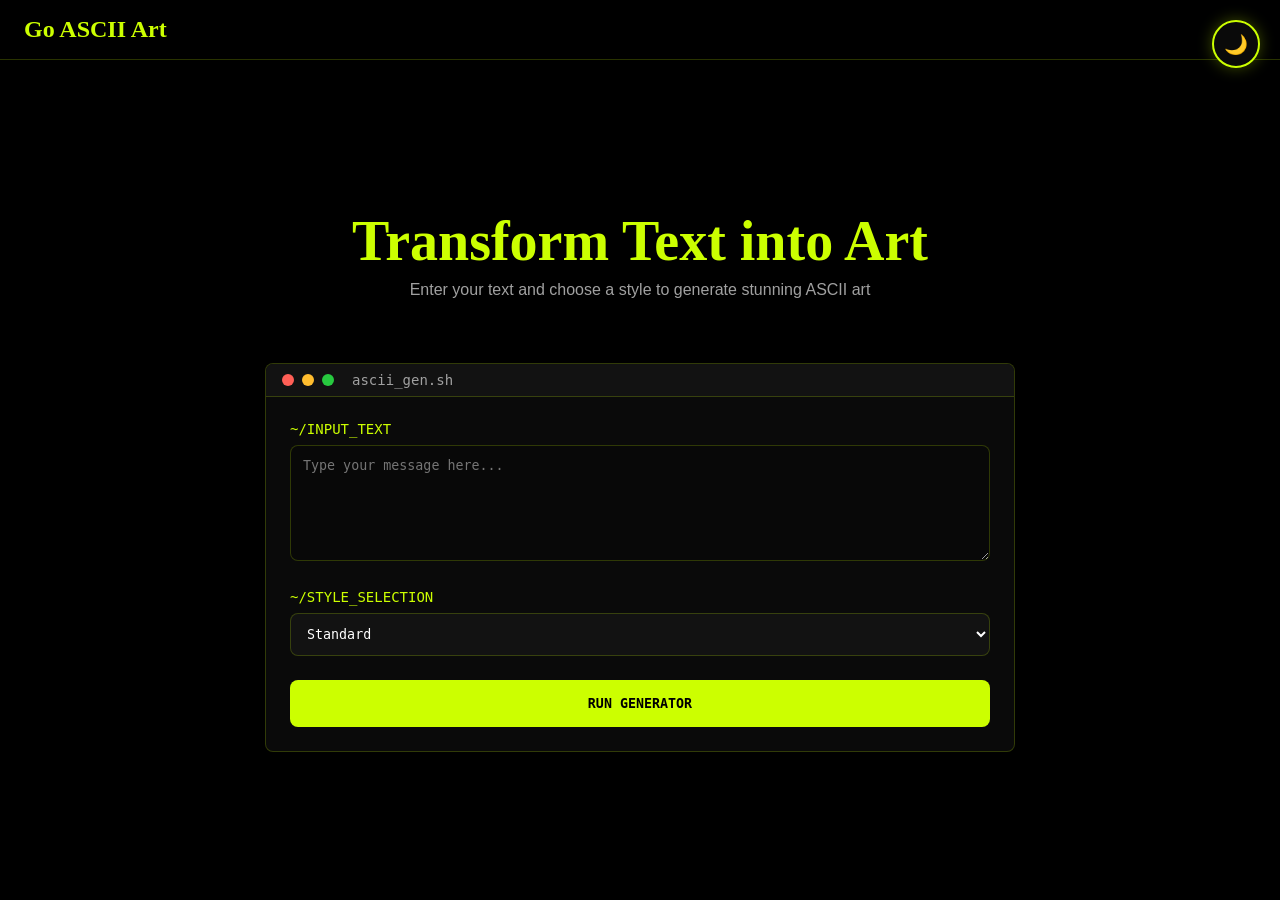
==== index.html @ ec10ce24 "Initial commit" ====
<!DOCTYPE html>
<html lang="en">
<head>
    <meta charset="UTF-8">
    <meta name="viewport" content="width=device-width, initial-scale=1.0">
    <title>Go ASCII Art Generator</title>
    <link href="/assets/css/styles.css" rel="stylesheet">
</head>
<body>
    <nav class="navbar">
        <div class="container">
            <a class="navbar-brand" href="/">Go ASCII Art</a>
        </div>
    </nav>

    <button id="theme-toggle" class="theme-toggle-btn" aria-label="Toggle theme">🌙</button>

    <main class="main-container">
        <div class="hero-section">
            <h1 class="hero-title">Transform Text into Art</h1>
            <p class="hero-subtitle">Enter your text and choose a style to generate stunning ASCII art</p>
        </div>

        <section class="terminal-window">
            <div class="terminal-header">
                <div class="dot dot-red"></div>
                <div class="dot dot-yellow"></div>
                <div class="dot dot-green"></div>
                <span class="terminal-title">ascii_gen.sh</span>
            </div>
            <div class="terminal-body">
                <form action="/ascii-art" method="POST">
                    <div class="form-group">
                        <label for="input-text" class="form-label">~/input_text</label>
                        <textarea
                            id="input-text"
                            name="input-text"
                            class="terminal-input"
                            rows="6"
                            placeholder="Type your message here..."
                            required></textarea>
                    </div>
                    <div class="form-group">
                        <label for="banner" class="form-label">~/style_selection</label>
                        <select id="banner" name="banner" class="banner-select">
                            <option value="standard" selected>Standard</option>
                            <option value="shadow">Shadow</option>
                            <option value="thinkertoy">Thinkertoy</option>
                        </select>
                    </div>
                    <button type="submit" class="btn-generate">RUN GENERATOR</button>
                </form>
            </div>
        </section>
    </main>

    <script>
        const themeToggle = document.getElementById('theme-toggle');
        const body = document.body;

        if (localStorage.getItem('theme') === 'light') {
            body.classList.add('light-theme');
            themeToggle.textContent = '☀️';
        }

        themeToggle.addEventListener('click', () => {
            body.classList.toggle('light-theme');
            const isLight = body.classList.contains('light-theme');
            localStorage.setItem('theme', isLight ? 'light' : 'dark');
            themeToggle.textContent = isLight ? '☀️' : '🌙';
        });
    </script>
</body>
</html>
---- assets/css/styles.css ----
:root {
    /* Color Palette - Dark (Obsidian & Neon Lime) */
    --color-bg: #000000;
    --color-surface: #0a0a0a;
    --color-surface-raised: #121212;
    --color-brand: #ccff00;
    --color-brand-glow: rgba(204, 255, 0, 0.3);
    --color-text: #ffffff;
    --color-text-secondary: #a0a0a0;
    --color-border: rgba(204, 255, 0, 0.2);
    --color-error: #ff4d4d;

    /* Spacing Scale */
    --space-1: 0.25rem;
    --space-2: 0.5rem;
    --space-3: 0.75rem;
    --space-4: 1rem;
    --space-6: 1.5rem;
    --space-8: 2rem;
    --space-12: 3rem;

    /* Fluid Typography */
    --text-xs: clamp(0.75rem, 1.5vw, 0.875rem);
    --text-sm: clamp(0.875rem, 2vw, 1rem);
    --text-base: clamp(1rem, 2.5vw, 1.125rem);
    --text-lg: clamp(1.25rem, 3vw, 1.5rem);
    --text-xl: clamp(1.5rem, 4vw, 2rem);
    --text-2xl: clamp(2rem, 6vw, 3.5rem);

    /* Radii & Shadows */
    --radius-md: 8px;
    --radius-lg: 16px;
    --shadow-lg: 0 20px 40px rgba(0, 0, 0, 0.8);

    --transition-base: 0.3s cubic-bezier(0.4, 0, 0.2, 1);
}

.light-theme {
    --color-bg: #ffffff;
    --color-surface: #f5f5f5;
    --color-surface-raised: #eeeeee;
    --color-brand: #ff8c00;
    --color-brand-glow: rgba(255, 140, 0, 0.2);
    --color-text: #000000;
    --color-text-secondary: #666666;
    --color-border: rgba(255, 140, 0, 0.3);
    --color-error: #ef4444;
}

* {
    margin: 0;
    padding: 0;
    box-sizing: border-box;
}

body {
    font-family: 'Inter', -apple-system, BlinkMacSystemFont, sans-serif;
    background-color: var(--color-bg);
    color: var(--color-text);
    min-height: 100vh;
    transition: background-color var(--transition-base), color var(--transition-base);
    display: flex;
    flex-direction: column;
}

/* Navbar */
.navbar {
    display: flex;
    justify-content: space-between;
    align-items: center;
    padding: var(--space-4) var(--space-6);
    background: rgba(0, 0, 0, 0.1);
    backdrop-filter: blur(10px);
    border-bottom: 1px solid var(--color-border);
}

.navbar-brand {
    font-family: 'Pacifico', cursive;
    font-size: var(--text-lg);
    background: var(--color-brand);
    -webkit-background-clip: text;
    -webkit-text-fill-color: transparent;
    text-decoration: none;
    font-weight: bold;
}

/* Theme Toggle - Fixed Floating Button */
.theme-toggle-btn {
    position: fixed;
    top: 20px;
    right: 20px;
    z-index: 1000;
    width: 48px;
    height: 48px;
    border-radius: 50%;
    border: 2px solid var(--color-brand);
    background: var(--color-surface);
    color: var(--color-brand);
    cursor: pointer;
    display: flex;
    align-items: center;
    justify-content: center;
    font-size: 1.2rem;
    transition: all var(--transition-base);
    box-shadow: 0 0 15px var(--color-brand-glow);
}

.theme-toggle-btn:hover {
    transform: scale(1.1) rotate(15deg);
    background: var(--color-brand);
    color: var(--color-bg);
}

/* Main Layout */
.main-container {
    flex: 1;
    display: flex;
    flex-direction: column;
    align-items: center;
    justify-content: center;
    padding: var(--space-8);
    gap: var(--space-8);
}


.hero-section {
    text-align: center;
    margin-bottom: var(--space-8);
}

.hero-title {
    font-family: 'Pacifico', cursive;
    font-size: var(--text-2xl);
    color: var(--color-brand);
    margin-bottom: var(--space-2);
}

.hero-subtitle {
    color: var(--color-text-secondary);
    font-size: var(--text-sm);
}

/* Terminal Style Generator */
.terminal-window {
    background: var(--color-surface);
    border: 1px solid var(--color-border);
    border-radius: var(--radius-md);
    box-shadow: var(--shadow-lg);
    width: 100%;
    max-width: 750px;
    overflow: hidden;
    transition: transform var(--transition-base);
}

.terminal-header {
    background: var(--color-surface-raised);
    padding: var(--space-2) var(--space-4);
    display: flex;
    align-items: center;
    gap: 8px;
    border-bottom: 1px solid var(--color-border);
}

.dot {
    width: 12px;
    height: 12px;
    border-radius: 50%;
}
.dot-red { background: #ff5f56; }
.dot-yellow { background: #ffbd2e; }
.dot-green { background: #27c93f; }

.terminal-title {
    margin-left: 10px;
    font-family: 'JetBrains Mono', monospace;
    font-size: var(--text-xs);
    color: var(--color-text-secondary);
}

.terminal-body {
    padding: var(--space-6);
}

.form-group {
    margin-bottom: var(--space-6);
}

.form-label {
    display: block;
    font-family: 'JetBrains Mono', monospace;
    font-size: var(--text-xs);
    color: var(--color-brand);
    text-transform: uppercase;
    margin-bottom: var(--space-2);
}

.terminal-input {
    width: 100%;
    background: rgba(0, 0, 0, 0.2);
    border: 1px solid var(--color-border);
    color: var(--color-text);
    font-family: 'JetBrains Mono', monospace;
    padding: var(--space-3);
    border-radius: var(--radius-md);
    outline: none;
    transition: border-color var(--transition-base);
}

.terminal-input:focus {
    border-color: var(--color-brand);
    box-shadow: 0 0 10px var(--color-brand-glow);
}

.banner-select {
    width: 100%;
    padding: var(--space-3);
    background: var(--color-surface-raised);
    color: var(--color-text);
    border: 1px solid var(--color-border);
    border-radius: var(--radius-md);
    font-family: 'JetBrains Mono', monospace;
    cursor: pointer;
}

.btn-generate {
    width: 100%;
    padding: var(--space-4);
    background: var(--color-brand);
    color: var(--color-bg);
    border: none;
    border-radius: var(--radius-md);
    font-family: 'JetBrains Mono', monospace;
    font-weight: bold;
    cursor: pointer;
    transition: opacity var(--transition-base), transform var(--transition-base);
}

.btn-generate:hover {
    opacity: 0.9;
    transform: translateY(-2px);
}

/* Result Page */
.result-container {
    text-align: center;
    width: 100%;
    max-width: 900px;
}

.ascii-output {
    font-family: 'JetBrains Mono', monospace;
    font-size: var(--text-xs);
    color: var(--color-brand);
    background: #000;
    padding: var(--space-6);
    border-radius: var(--radius-md);
    border: 1px solid var(--color-border);
    overflow-x: auto;
    white-space: pre;
    text-align: left;
    box-shadow: inset 0 0 20px rgba(0,0,0,0.5);
}

.light-theme .ascii-output {
    background: #111; /* Keep output area dark for better ASCII contrast */
    color: #ff8c00;
}

.action-buttons {
    display: flex;
    justify-content: center;
    gap: var(--space-4);
    margin-top: var(--space-6);
}

.btn-secondary {
    padding: var(--space-3) var(--space-6);
    background: transparent;
    border: 1px solid var(--color-brand);
    color: var(--color-brand);
    text-decoration: none;
    border-radius: var(--radius-md);
    font-family: 'JetBrains Mono', monospace;
    font-size: var(--text-sm);
    cursor: pointer;
    transition: all var(--transition-base);
}

.btn-secondary:hover {
    background: var(--color-brand);
    color: var(--color-bg);
}

/* Error Page */
.error-card {
    background: var(--color-surface);
    border: 2px solid var(--color-brand);
    border-radius: var(--radius-lg);
    padding: var(--space-12);
    text-align: center;
    max-width: 500px;
    box-shadow: var(--shadow-lg);
}

.error-image {
    width: 250px;
    height: 250px;
    border-radius: 50%;
    border: 5px solid var(--color-brand);
    margin: 0 auto var(--space-6);
    overflow: hidden;
    box-shadow: 0 0 30px var(--color-brand-glow);
}

.error-image img {
    width: 100%;
    height: 100%;
    object-fit: cover;
}

.error-code {
    font-family: 'JetBrains Mono', monospace;
    font-size: var(--text-2xl);
    color: var(--color-error);
    margin-bottom: var(--space-2);
}

.error-message {
    color: var(--color-text-secondary);
    margin-bottom: var(--space-8);
}

@media (max-width: 768px) {
    .main-container { padding: var(--space-4); }
    .hero-title { font-size: var(--text-xl); }
}
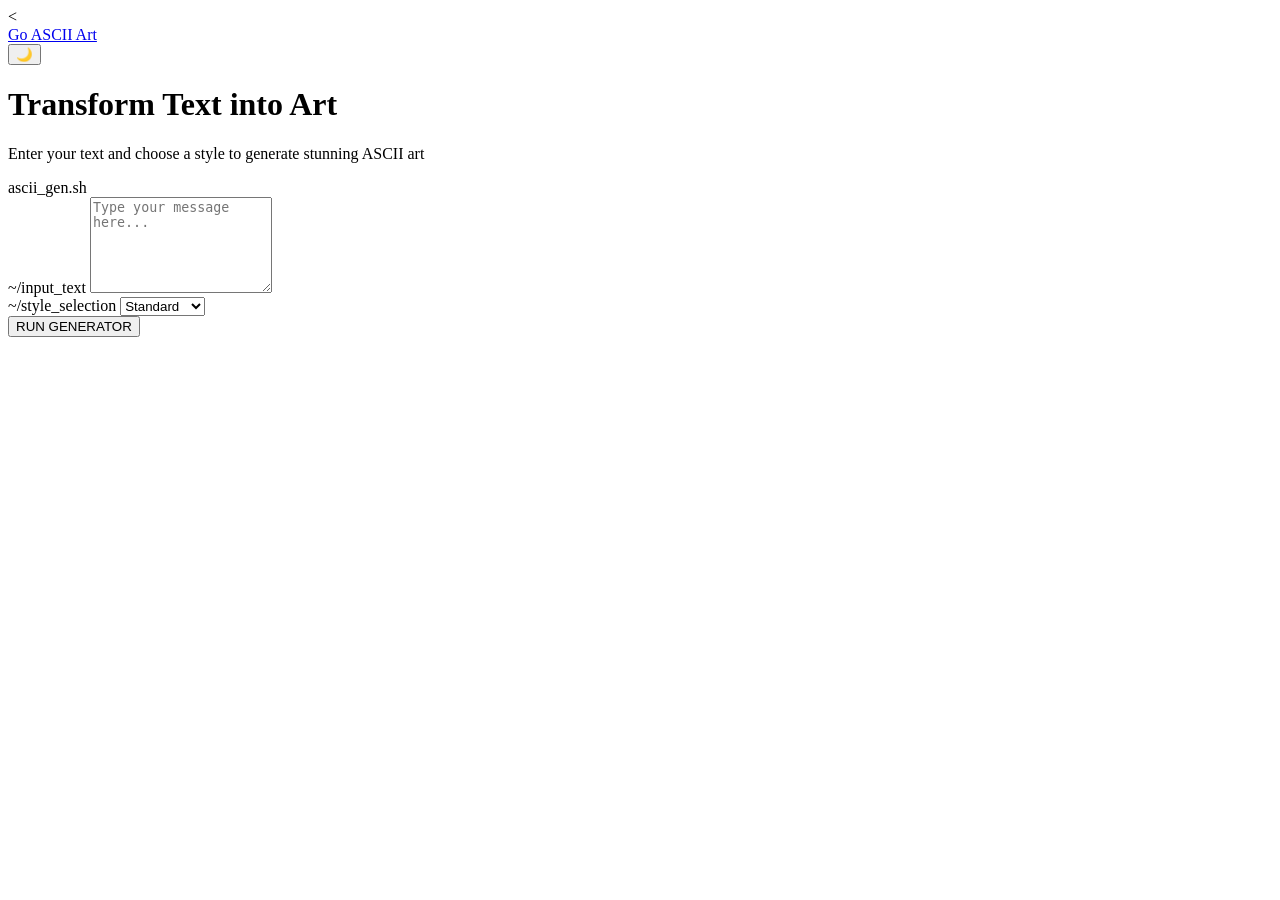
==== commit f99742b1: "Updating HTML STYLE" ====
--- a/index.html
+++ b/index.html
@@ -4,7 +4,9 @@
     <meta charset="UTF-8">
     <meta name="viewport" content="width=device-width, initial-scale=1.0">
     <title>Go ASCII Art Generator</title>
-    <link href="/assets/css/styles.css" rel="stylesheet">
+    <<link rel="stylesheet" href="styles.css">
+<!-- or -->
+<link rel="stylesheet" href="./styles.css">
 </head>
 <body>
     <nav class="navbar">
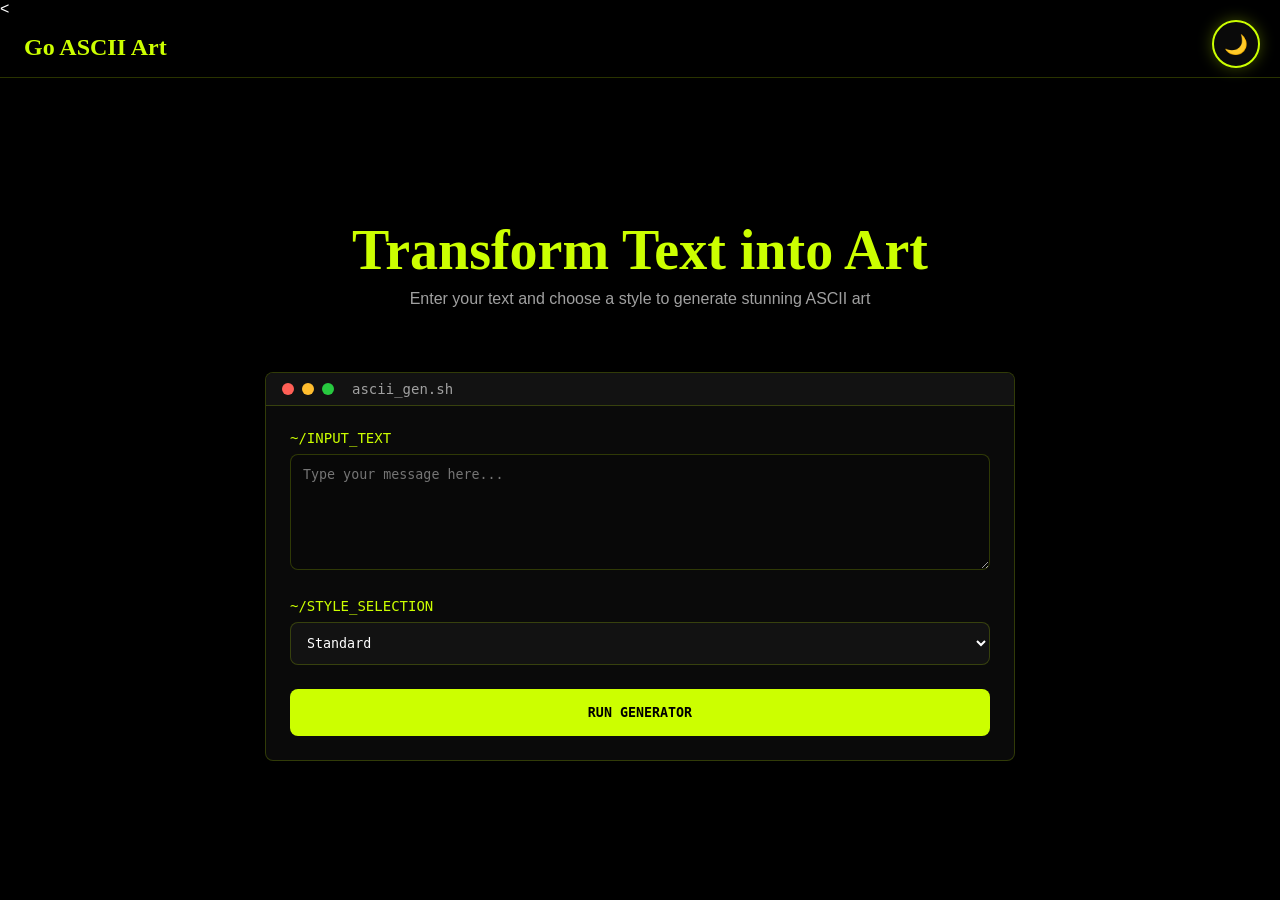
==== commit 3ff19872: "Final Touch" ====
--- a/index.html
+++ b/index.html
@@ -4,9 +4,9 @@
     <meta charset="UTF-8">
     <meta name="viewport" content="width=device-width, initial-scale=1.0">
     <title>Go ASCII Art Generator</title>
-    <<link rel="stylesheet" href="styles.css">
+    <<link rel="stylesheet" href="assets/css/styles.css">
 <!-- or -->
-<link rel="stylesheet" href="./styles.css">
+<link rel="stylesheet" href="./assets/css/styles.css">
 </head>
 <body>
     <nav class="navbar">
--- a/assets/css/styles.css
+++ b/assets/css/styles.css
@@ -0,0 +1,336 @@
+:root {
+    /* Color Palette - Dark (Obsidian & Neon Lime) */
+    --color-bg: #000000;
+    --color-surface: #0a0a0a;
+    --color-surface-raised: #121212;
+    --color-brand: #ccff00;
+    --color-brand-glow: rgba(204, 255, 0, 0.3);
+    --color-text: #ffffff;
+    --color-text-secondary: #a0a0a0;
+    --color-border: rgba(204, 255, 0, 0.2);
+    --color-error: #ff4d4d;
+
+    /* Spacing Scale */
+    --space-1: 0.25rem;
+    --space-2: 0.5rem;
+    --space-3: 0.75rem;
+    --space-4: 1rem;
+    --space-6: 1.5rem;
+    --space-8: 2rem;
+    --space-12: 3rem;
+
+    /* Fluid Typography */
+    --text-xs: clamp(0.75rem, 1.5vw, 0.875rem);
+    --text-sm: clamp(0.875rem, 2vw, 1rem);
+    --text-base: clamp(1rem, 2.5vw, 1.125rem);
+    --text-lg: clamp(1.25rem, 3vw, 1.5rem);
+    --text-xl: clamp(1.5rem, 4vw, 2rem);
+    --text-2xl: clamp(2rem, 6vw, 3.5rem);
+
+    /* Radii & Shadows */
+    --radius-md: 8px;
+    --radius-lg: 16px;
+    --shadow-lg: 0 20px 40px rgba(0, 0, 0, 0.8);
+
+    --transition-base: 0.3s cubic-bezier(0.4, 0, 0.2, 1);
+}
+
+.light-theme {
+    --color-bg: #ffffff;
+    --color-surface: #f5f5f5;
+    --color-surface-raised: #eeeeee;
+    --color-brand: #ff8c00;
+    --color-brand-glow: rgba(255, 140, 0, 0.2);
+    --color-text: #000000;
+    --color-text-secondary: #666666;
+    --color-border: rgba(255, 140, 0, 0.3);
+    --color-error: #ef4444;
+}
+
+* {
+    margin: 0;
+    padding: 0;
+    box-sizing: border-box;
+}
+
+body {
+    font-family: 'Inter', -apple-system, BlinkMacSystemFont, sans-serif;
+    background-color: var(--color-bg);
+    color: var(--color-text);
+    min-height: 100vh;
+    transition: background-color var(--transition-base), color var(--transition-base);
+    display: flex;
+    flex-direction: column;
+}
+
+/* Navbar */
+.navbar {
+    display: flex;
+    justify-content: space-between;
+    align-items: center;
+    padding: var(--space-4) var(--space-6);
+    background: rgba(0, 0, 0, 0.1);
+    backdrop-filter: blur(10px);
+    border-bottom: 1px solid var(--color-border);
+}
+
+.navbar-brand {
+    font-family: 'Pacifico', cursive;
+    font-size: var(--text-lg);
+    background: var(--color-brand);
+    -webkit-background-clip: text;
+    -webkit-text-fill-color: transparent;
+    text-decoration: none;
+    font-weight: bold;
+}
+
+/* Theme Toggle - Fixed Floating Button */
+.theme-toggle-btn {
+    position: fixed;
+    top: 20px;
+    right: 20px;
+    z-index: 1000;
+    width: 48px;
+    height: 48px;
+    border-radius: 50%;
+    border: 2px solid var(--color-brand);
+    background: var(--color-surface);
+    color: var(--color-brand);
+    cursor: pointer;
+    display: flex;
+    align-items: center;
+    justify-content: center;
+    font-size: 1.2rem;
+    transition: all var(--transition-base);
+    box-shadow: 0 0 15px var(--color-brand-glow);
+}
+
+.theme-toggle-btn:hover {
+    transform: scale(1.1) rotate(15deg);
+    background: var(--color-brand);
+    color: var(--color-bg);
+}
+
+/* Main Layout */
+.main-container {
+    flex: 1;
+    display: flex;
+    flex-direction: column;
+    align-items: center;
+    justify-content: center;
+    padding: var(--space-8);
+    gap: var(--space-8);
+}
+
+
+.hero-section {
+    text-align: center;
+    margin-bottom: var(--space-8);
+}
+
+.hero-title {
+    font-family: 'Pacifico', cursive;
+    font-size: var(--text-2xl);
+    color: var(--color-brand);
+    margin-bottom: var(--space-2);
+}
+
+.hero-subtitle {
+    color: var(--color-text-secondary);
+    font-size: var(--text-sm);
+}
+
+/* Terminal Style Generator */
+.terminal-window {
+    background: var(--color-surface);
+    border: 1px solid var(--color-border);
+    border-radius: var(--radius-md);
+    box-shadow: var(--shadow-lg);
+    width: 100%;
+    max-width: 750px;
+    overflow: hidden;
+    transition: transform var(--transition-base);
+}
+
+.terminal-header {
+    background: var(--color-surface-raised);
+    padding: var(--space-2) var(--space-4);
+    display: flex;
+    align-items: center;
+    gap: 8px;
+    border-bottom: 1px solid var(--color-border);
+}
+
+.dot {
+    width: 12px;
+    height: 12px;
+    border-radius: 50%;
+}
+.dot-red { background: #ff5f56; }
+.dot-yellow { background: #ffbd2e; }
+.dot-green { background: #27c93f; }
+
+.terminal-title {
+    margin-left: 10px;
+    font-family: 'JetBrains Mono', monospace;
+    font-size: var(--text-xs);
+    color: var(--color-text-secondary);
+}
+
+.terminal-body {
+    padding: var(--space-6);
+}
+
+.form-group {
+    margin-bottom: var(--space-6);
+}
+
+.form-label {
+    display: block;
+    font-family: 'JetBrains Mono', monospace;
+    font-size: var(--text-xs);
+    color: var(--color-brand);
+    text-transform: uppercase;
+    margin-bottom: var(--space-2);
+}
+
+.terminal-input {
+    width: 100%;
+    background: rgba(0, 0, 0, 0.2);
+    border: 1px solid var(--color-border);
+    color: var(--color-text);
+    font-family: 'JetBrains Mono', monospace;
+    padding: var(--space-3);
+    border-radius: var(--radius-md);
+    outline: none;
+    transition: border-color var(--transition-base);
+}
+
+.terminal-input:focus {
+    border-color: var(--color-brand);
+    box-shadow: 0 0 10px var(--color-brand-glow);
+}
+
+.banner-select {
+    width: 100%;
+    padding: var(--space-3);
+    background: var(--color-surface-raised);
+    color: var(--color-text);
+    border: 1px solid var(--color-border);
+    border-radius: var(--radius-md);
+    font-family: 'JetBrains Mono', monospace;
+    cursor: pointer;
+}
+
+.btn-generate {
+    width: 100%;
+    padding: var(--space-4);
+    background: var(--color-brand);
+    color: var(--color-bg);
+    border: none;
+    border-radius: var(--radius-md);
+    font-family: 'JetBrains Mono', monospace;
+    font-weight: bold;
+    cursor: pointer;
+    transition: opacity var(--transition-base), transform var(--transition-base);
+}
+
+.btn-generate:hover {
+    opacity: 0.9;
+    transform: translateY(-2px);
+}
+
+/* Result Page */
+.result-container {
+    text-align: center;
+    width: 100%;
+    max-width: 900px;
+}
+
+.ascii-output {
+    font-family: 'JetBrains Mono', monospace;
+    font-size: var(--text-xs);
+    color: var(--color-brand);
+    background: #000;
+    padding: var(--space-6);
+    border-radius: var(--radius-md);
+    border: 1px solid var(--color-border);
+    overflow-x: auto;
+    white-space: pre;
+    text-align: left;
+    box-shadow: inset 0 0 20px rgba(0,0,0,0.5);
+}
+
+.light-theme .ascii-output {
+    background: #111; /* Keep output area dark for better ASCII contrast */
+    color: #ff8c00;
+}
+
+.action-buttons {
+    display: flex;
+    justify-content: center;
+    gap: var(--space-4);
+    margin-top: var(--space-6);
+}
+
+.btn-secondary {
+    padding: var(--space-3) var(--space-6);
+    background: transparent;
+    border: 1px solid var(--color-brand);
+    color: var(--color-brand);
+    text-decoration: none;
+    border-radius: var(--radius-md);
+    font-family: 'JetBrains Mono', monospace;
+    font-size: var(--text-sm);
+    cursor: pointer;
+    transition: all var(--transition-base);
+}
+
+.btn-secondary:hover {
+    background: var(--color-brand);
+    color: var(--color-bg);
+}
+
+/* Error Page */
+.error-card {
+    background: var(--color-surface);
+    border: 2px solid var(--color-brand);
+    border-radius: var(--radius-lg);
+    padding: var(--space-12);
+    text-align: center;
+    max-width: 500px;
+    box-shadow: var(--shadow-lg);
+}
+
+.error-image {
+    width: 250px;
+    height: 250px;
+    border-radius: 50%;
+    border: 5px solid var(--color-brand);
+    margin: 0 auto var(--space-6);
+    overflow: hidden;
+    box-shadow: 0 0 30px var(--color-brand-glow);
+}
+
+.error-image img {
+    width: 100%;
+    height: 100%;
+    object-fit: cover;
+}
+
+.error-code {
+    font-family: 'JetBrains Mono', monospace;
+    font-size: var(--text-2xl);
+    color: var(--color-error);
+    margin-bottom: var(--space-2);
+}
+
+.error-message {
+    color: var(--color-text-secondary);
+    margin-bottom: var(--space-8);
+}
+
+@media (max-width: 768px) {
+    .main-container { padding: var(--space-4); }
+    .hero-title { font-size: var(--text-xl); }
+}
--- a/assets/css/styles.css
+++ b/assets/css/styles.css
@@ -0,0 +1,336 @@
+:root {
+    /* Color Palette - Dark (Obsidian & Neon Lime) */
+    --color-bg: #000000;
+    --color-surface: #0a0a0a;
+    --color-surface-raised: #121212;
+    --color-brand: #ccff00;
+    --color-brand-glow: rgba(204, 255, 0, 0.3);
+    --color-text: #ffffff;
+    --color-text-secondary: #a0a0a0;
+    --color-border: rgba(204, 255, 0, 0.2);
+    --color-error: #ff4d4d;
+
+    /* Spacing Scale */
+    --space-1: 0.25rem;
+    --space-2: 0.5rem;
+    --space-3: 0.75rem;
+    --space-4: 1rem;
+    --space-6: 1.5rem;
+    --space-8: 2rem;
+    --space-12: 3rem;
+
+    /* Fluid Typography */
+    --text-xs: clamp(0.75rem, 1.5vw, 0.875rem);
+    --text-sm: clamp(0.875rem, 2vw, 1rem);
+    --text-base: clamp(1rem, 2.5vw, 1.125rem);
+    --text-lg: clamp(1.25rem, 3vw, 1.5rem);
+    --text-xl: clamp(1.5rem, 4vw, 2rem);
+    --text-2xl: clamp(2rem, 6vw, 3.5rem);
+
+    /* Radii & Shadows */
+    --radius-md: 8px;
+    --radius-lg: 16px;
+    --shadow-lg: 0 20px 40px rgba(0, 0, 0, 0.8);
+
+    --transition-base: 0.3s cubic-bezier(0.4, 0, 0.2, 1);
+}
+
+.light-theme {
+    --color-bg: #ffffff;
+    --color-surface: #f5f5f5;
+    --color-surface-raised: #eeeeee;
+    --color-brand: #ff8c00;
+    --color-brand-glow: rgba(255, 140, 0, 0.2);
+    --color-text: #000000;
+    --color-text-secondary: #666666;
+    --color-border: rgba(255, 140, 0, 0.3);
+    --color-error: #ef4444;
+}
+
+* {
+    margin: 0;
+    padding: 0;
+    box-sizing: border-box;
+}
+
+body {
+    font-family: 'Inter', -apple-system, BlinkMacSystemFont, sans-serif;
+    background-color: var(--color-bg);
+    color: var(--color-text);
+    min-height: 100vh;
+    transition: background-color var(--transition-base), color var(--transition-base);
+    display: flex;
+    flex-direction: column;
+}
+
+/* Navbar */
+.navbar {
+    display: flex;
+    justify-content: space-between;
+    align-items: center;
+    padding: var(--space-4) var(--space-6);
+    background: rgba(0, 0, 0, 0.1);
+    backdrop-filter: blur(10px);
+    border-bottom: 1px solid var(--color-border);
+}
+
+.navbar-brand {
+    font-family: 'Pacifico', cursive;
+    font-size: var(--text-lg);
+    background: var(--color-brand);
+    -webkit-background-clip: text;
+    -webkit-text-fill-color: transparent;
+    text-decoration: none;
+    font-weight: bold;
+}
+
+/* Theme Toggle - Fixed Floating Button */
+.theme-toggle-btn {
+    position: fixed;
+    top: 20px;
+    right: 20px;
+    z-index: 1000;
+    width: 48px;
+    height: 48px;
+    border-radius: 50%;
+    border: 2px solid var(--color-brand);
+    background: var(--color-surface);
+    color: var(--color-brand);
+    cursor: pointer;
+    display: flex;
+    align-items: center;
+    justify-content: center;
+    font-size: 1.2rem;
+    transition: all var(--transition-base);
+    box-shadow: 0 0 15px var(--color-brand-glow);
+}
+
+.theme-toggle-btn:hover {
+    transform: scale(1.1) rotate(15deg);
+    background: var(--color-brand);
+    color: var(--color-bg);
+}
+
+/* Main Layout */
+.main-container {
+    flex: 1;
+    display: flex;
+    flex-direction: column;
+    align-items: center;
+    justify-content: center;
+    padding: var(--space-8);
+    gap: var(--space-8);
+}
+
+
+.hero-section {
+    text-align: center;
+    margin-bottom: var(--space-8);
+}
+
+.hero-title {
+    font-family: 'Pacifico', cursive;
+    font-size: var(--text-2xl);
+    color: var(--color-brand);
+    margin-bottom: var(--space-2);
+}
+
+.hero-subtitle {
+    color: var(--color-text-secondary);
+    font-size: var(--text-sm);
+}
+
+/* Terminal Style Generator */
+.terminal-window {
+    background: var(--color-surface);
+    border: 1px solid var(--color-border);
+    border-radius: var(--radius-md);
+    box-shadow: var(--shadow-lg);
+    width: 100%;
+    max-width: 750px;
+    overflow: hidden;
+    transition: transform var(--transition-base);
+}
+
+.terminal-header {
+    background: var(--color-surface-raised);
+    padding: var(--space-2) var(--space-4);
+    display: flex;
+    align-items: center;
+    gap: 8px;
+    border-bottom: 1px solid var(--color-border);
+}
+
+.dot {
+    width: 12px;
+    height: 12px;
+    border-radius: 50%;
+}
+.dot-red { background: #ff5f56; }
+.dot-yellow { background: #ffbd2e; }
+.dot-green { background: #27c93f; }
+
+.terminal-title {
+    margin-left: 10px;
+    font-family: 'JetBrains Mono', monospace;
+    font-size: var(--text-xs);
+    color: var(--color-text-secondary);
+}
+
+.terminal-body {
+    padding: var(--space-6);
+}
+
+.form-group {
+    margin-bottom: var(--space-6);
+}
+
+.form-label {
+    display: block;
+    font-family: 'JetBrains Mono', monospace;
+    font-size: var(--text-xs);
+    color: var(--color-brand);
+    text-transform: uppercase;
+    margin-bottom: var(--space-2);
+}
+
+.terminal-input {
+    width: 100%;
+    background: rgba(0, 0, 0, 0.2);
+    border: 1px solid var(--color-border);
+    color: var(--color-text);
+    font-family: 'JetBrains Mono', monospace;
+    padding: var(--space-3);
+    border-radius: var(--radius-md);
+    outline: none;
+    transition: border-color var(--transition-base);
+}
+
+.terminal-input:focus {
+    border-color: var(--color-brand);
+    box-shadow: 0 0 10px var(--color-brand-glow);
+}
+
+.banner-select {
+    width: 100%;
+    padding: var(--space-3);
+    background: var(--color-surface-raised);
+    color: var(--color-text);
+    border: 1px solid var(--color-border);
+    border-radius: var(--radius-md);
+    font-family: 'JetBrains Mono', monospace;
+    cursor: pointer;
+}
+
+.btn-generate {
+    width: 100%;
+    padding: var(--space-4);
+    background: var(--color-brand);
+    color: var(--color-bg);
+    border: none;
+    border-radius: var(--radius-md);
+    font-family: 'JetBrains Mono', monospace;
+    font-weight: bold;
+    cursor: pointer;
+    transition: opacity var(--transition-base), transform var(--transition-base);
+}
+
+.btn-generate:hover {
+    opacity: 0.9;
+    transform: translateY(-2px);
+}
+
+/* Result Page */
+.result-container {
+    text-align: center;
+    width: 100%;
+    max-width: 900px;
+}
+
+.ascii-output {
+    font-family: 'JetBrains Mono', monospace;
+    font-size: var(--text-xs);
+    color: var(--color-brand);
+    background: #000;
+    padding: var(--space-6);
+    border-radius: var(--radius-md);
+    border: 1px solid var(--color-border);
+    overflow-x: auto;
+    white-space: pre;
+    text-align: left;
+    box-shadow: inset 0 0 20px rgba(0,0,0,0.5);
+}
+
+.light-theme .ascii-output {
+    background: #111; /* Keep output area dark for better ASCII contrast */
+    color: #ff8c00;
+}
+
+.action-buttons {
+    display: flex;
+    justify-content: center;
+    gap: var(--space-4);
+    margin-top: var(--space-6);
+}
+
+.btn-secondary {
+    padding: var(--space-3) var(--space-6);
+    background: transparent;
+    border: 1px solid var(--color-brand);
+    color: var(--color-brand);
+    text-decoration: none;
+    border-radius: var(--radius-md);
+    font-family: 'JetBrains Mono', monospace;
+    font-size: var(--text-sm);
+    cursor: pointer;
+    transition: all var(--transition-base);
+}
+
+.btn-secondary:hover {
+    background: var(--color-brand);
+    color: var(--color-bg);
+}
+
+/* Error Page */
+.error-card {
+    background: var(--color-surface);
+    border: 2px solid var(--color-brand);
+    border-radius: var(--radius-lg);
+    padding: var(--space-12);
+    text-align: center;
+    max-width: 500px;
+    box-shadow: var(--shadow-lg);
+}
+
+.error-image {
+    width: 250px;
+    height: 250px;
+    border-radius: 50%;
+    border: 5px solid var(--color-brand);
+    margin: 0 auto var(--space-6);
+    overflow: hidden;
+    box-shadow: 0 0 30px var(--color-brand-glow);
+}
+
+.error-image img {
+    width: 100%;
+    height: 100%;
+    object-fit: cover;
+}
+
+.error-code {
+    font-family: 'JetBrains Mono', monospace;
+    font-size: var(--text-2xl);
+    color: var(--color-error);
+    margin-bottom: var(--space-2);
+}
+
+.error-message {
+    color: var(--color-text-secondary);
+    margin-bottom: var(--space-8);
+}
+
+@media (max-width: 768px) {
+    .main-container { padding: var(--space-4); }
+    .hero-title { font-size: var(--text-xl); }
+}
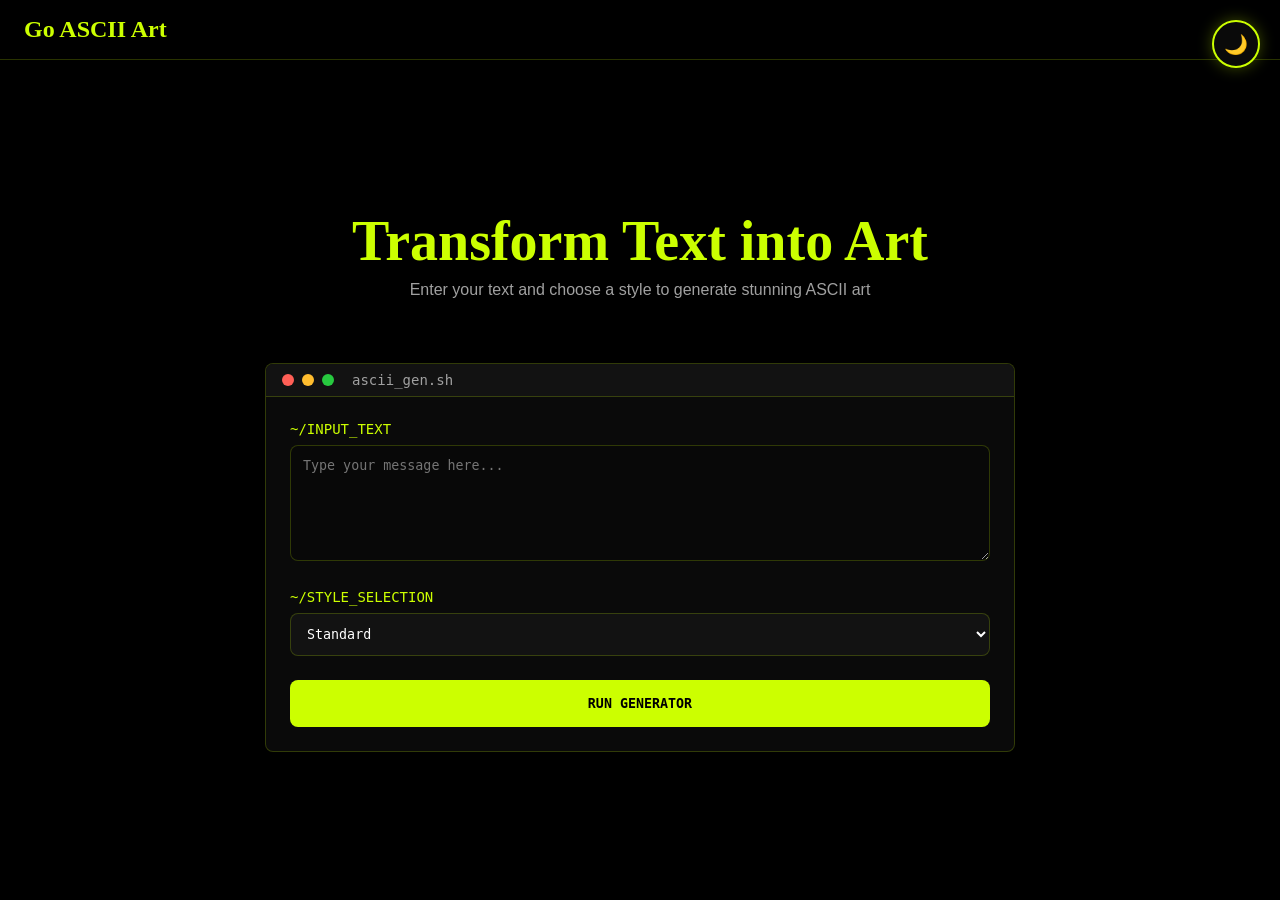
==== commit 04034f7d: "Fixing Bugs" ====
--- a/index.html
+++ b/index.html
@@ -4,9 +4,7 @@
     <meta charset="UTF-8">
     <meta name="viewport" content="width=device-width, initial-scale=1.0">
     <title>Go ASCII Art Generator</title>
-    <<link rel="stylesheet" href="assets/css/styles.css">
-<!-- or -->
-<link rel="stylesheet" href="./assets/css/styles.css">
+    <link rel="stylesheet" href="assets/css/styles.css">
 </head>
 <body>
     <nav class="navbar">
